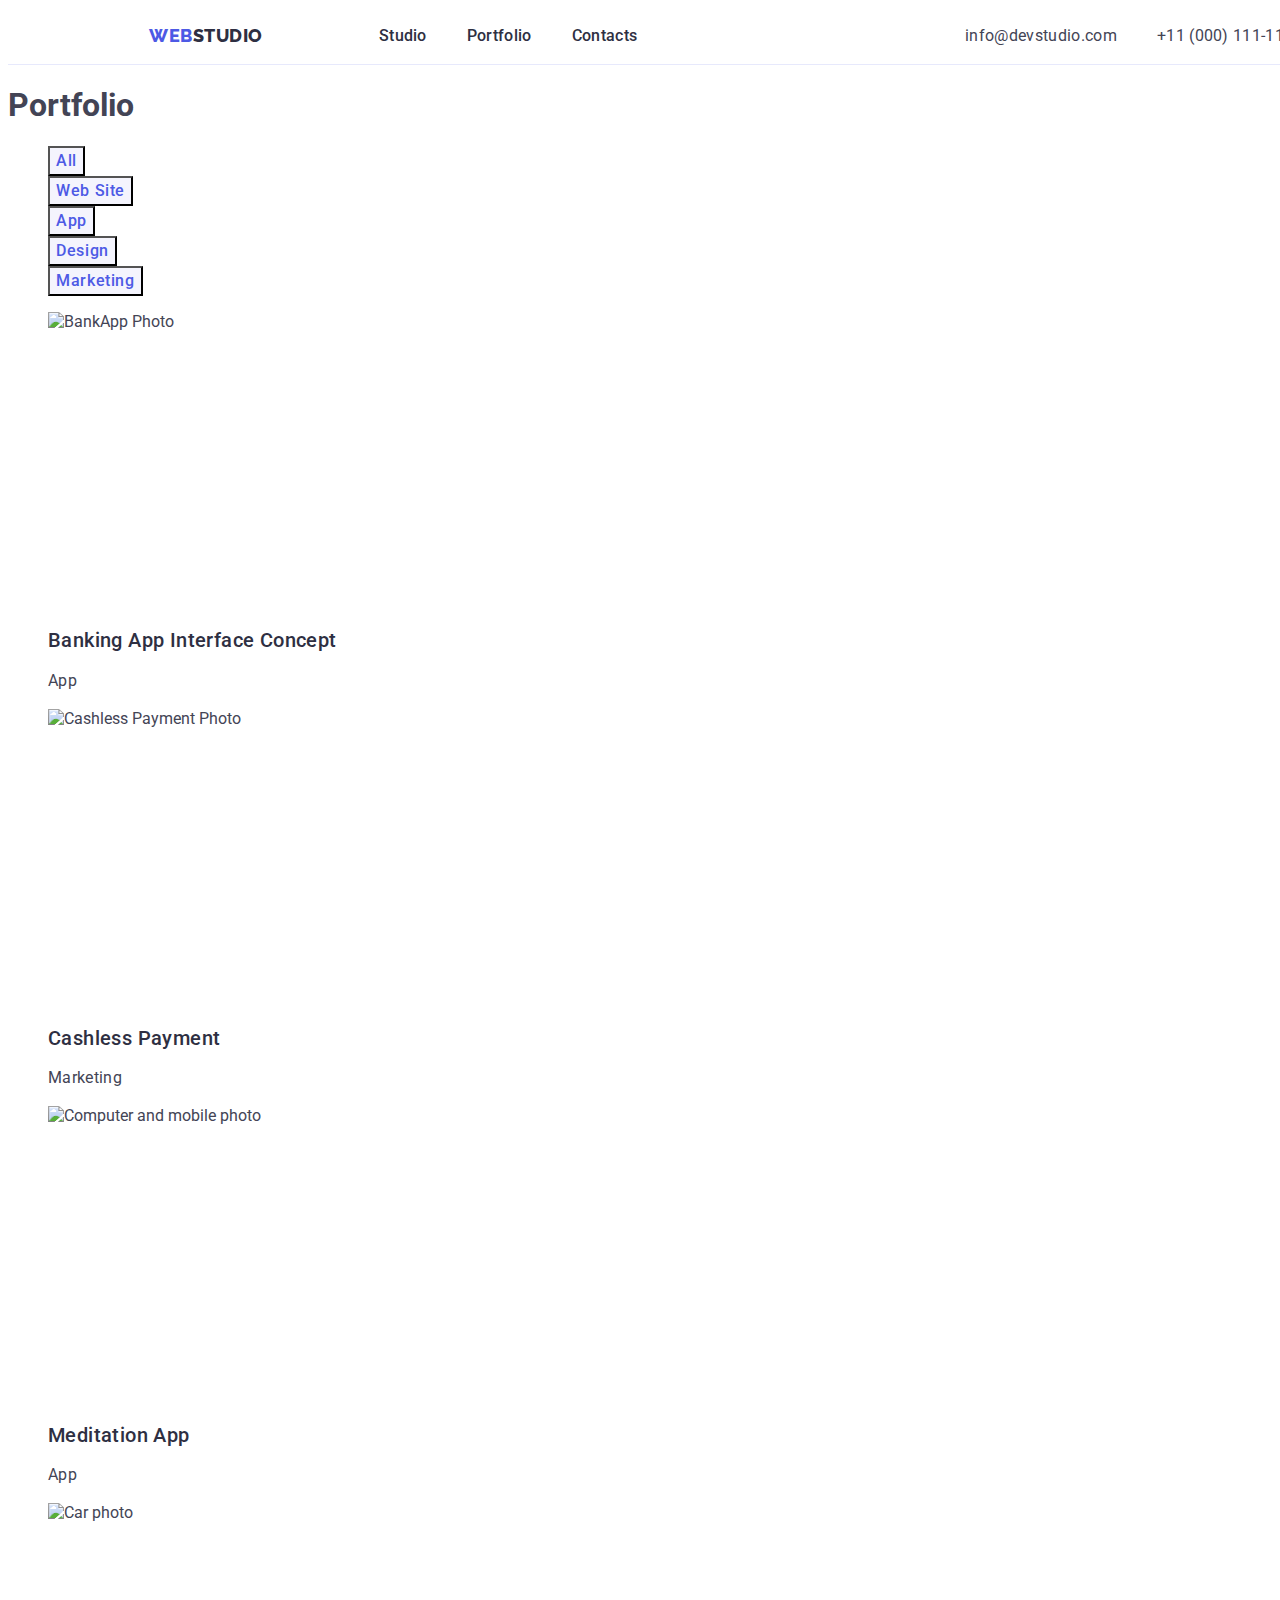
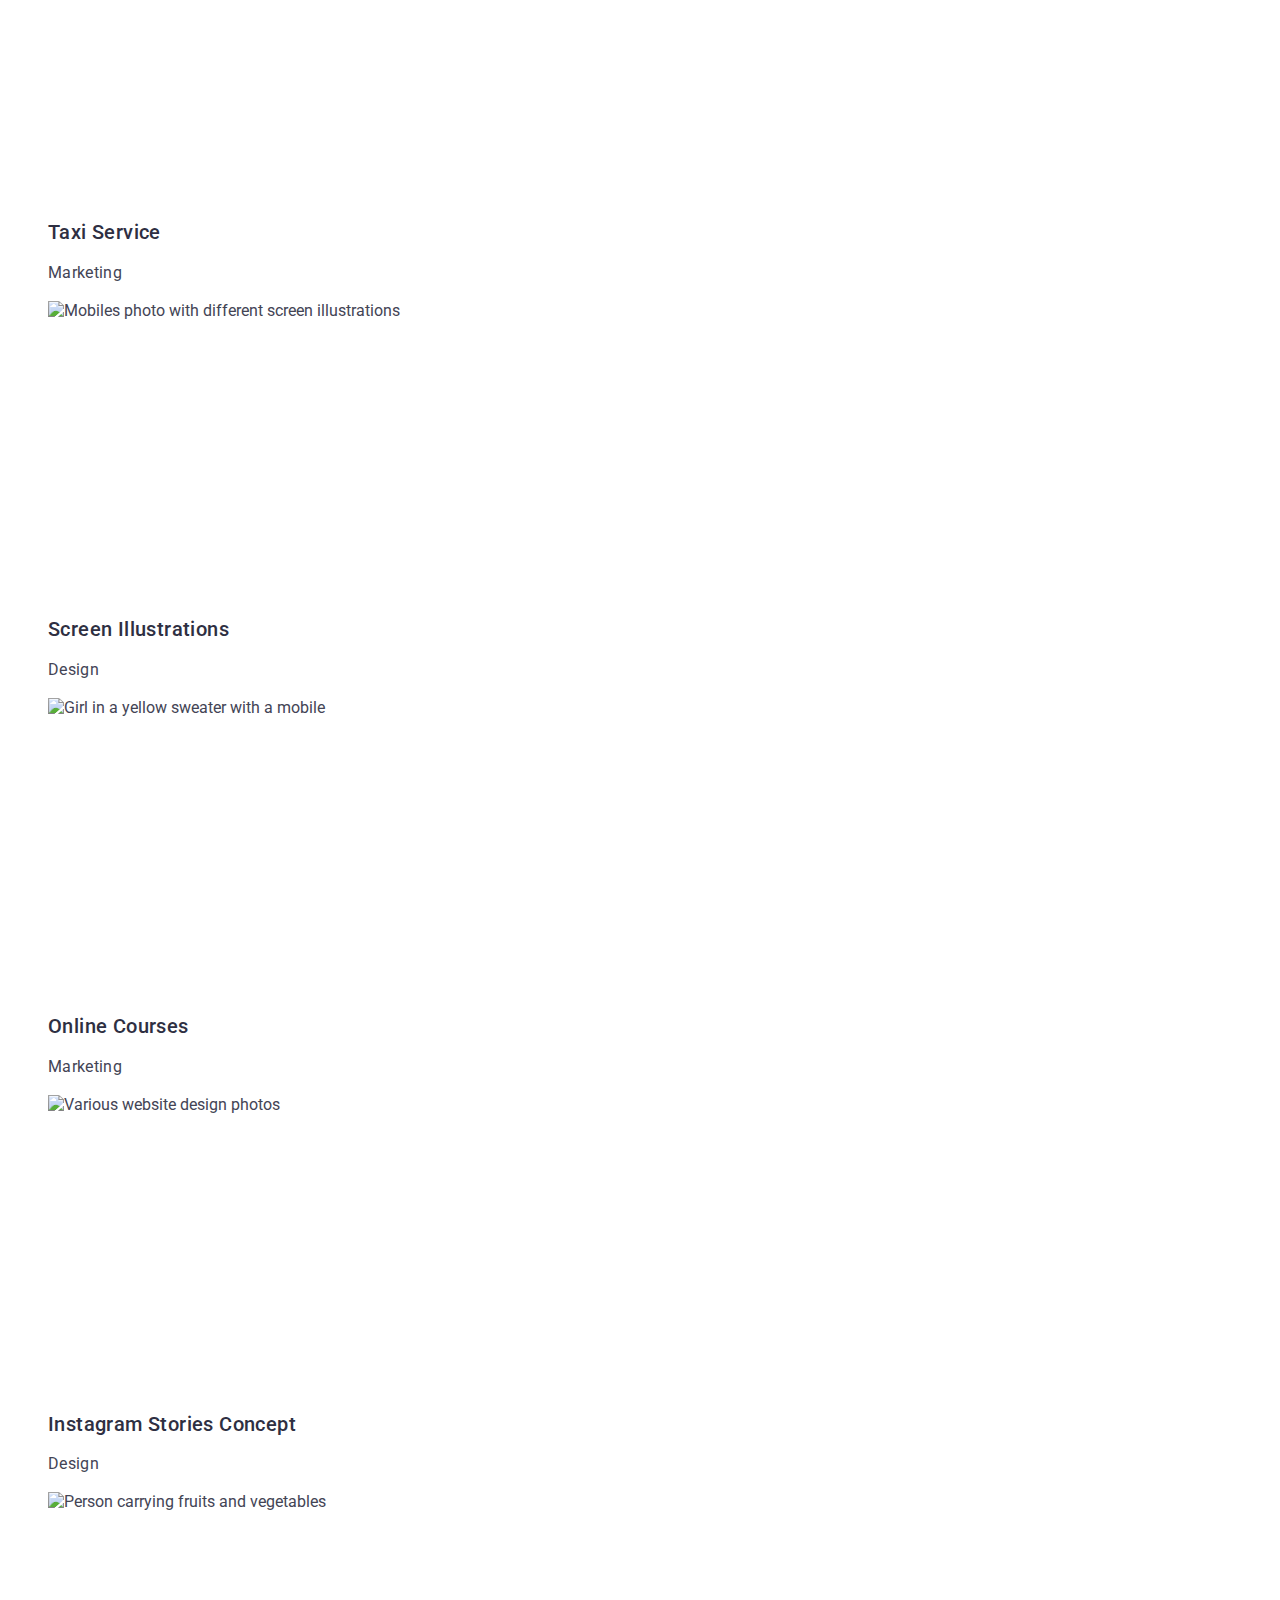
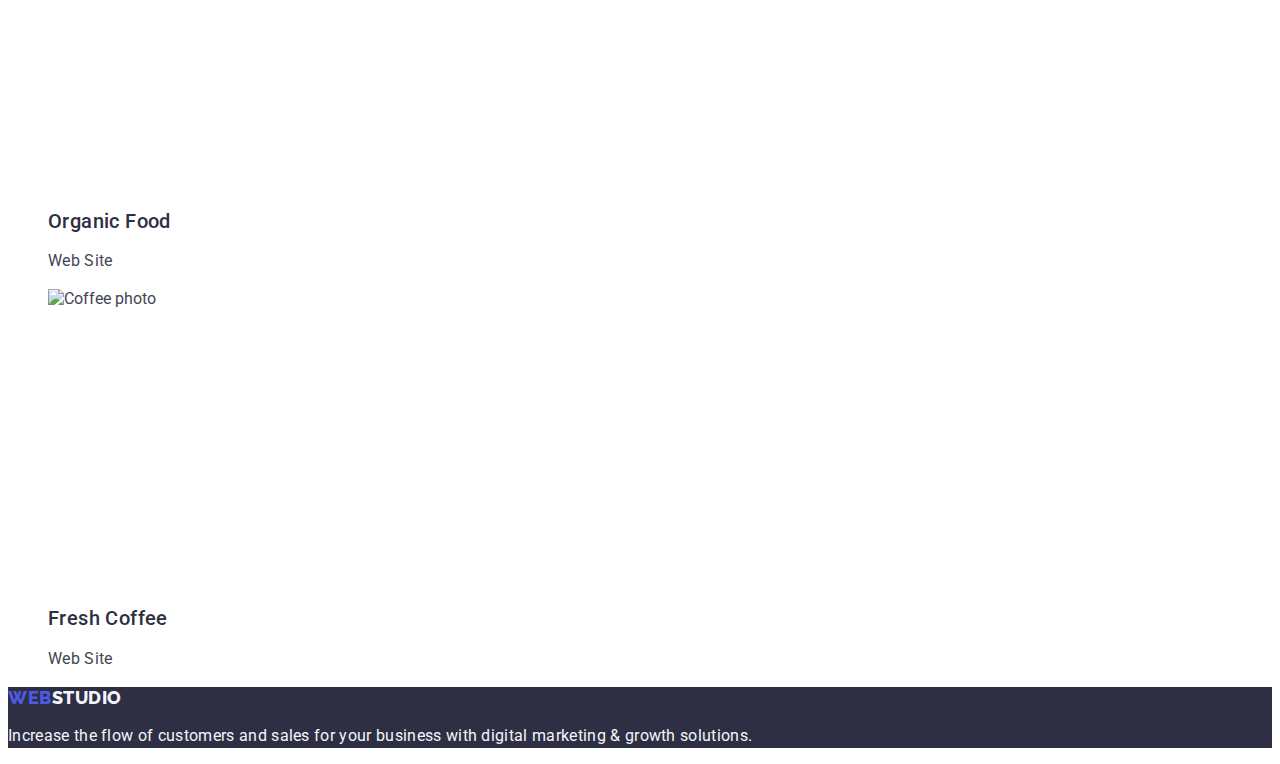
==== portfolio.html @ ab26cf45 "index.html" ====
<!DOCTYPE html>
<html lang="en">
<head>
    <meta charset="UTF-8">
    <meta name="viewport" content="width=device-width, initial-scale=1.0">
    <title>zadaniedomowe2</title>

    <link rel="preconnect" href="https://fonts.googleapis.com">
    <link rel="preconnect" href="https://fonts.gstatic.com" crossorigin>
    <link href="https://fonts.googleapis.com/css2?family=Raleway:wght@800&family=Roboto:wght@400;500;700;900&display=swap"
        rel="stylesheet">

    <link
    rel="stylesheet"
    href="https://cdnjs.cloudflare.com/ajax/libs/modern-normalize/2.0.0/modern-normalize.min.css"
    integrity="sha512-4xo8blKMVCiXpTaLzQSLSw3KFOVPWhm/TRtuPVc4WG6kUgjH6J03IBuG7JZPkcWMxJ5huwaBpOpnwYElP/m6wg=="
    crossorigin="anonymous"
    referrerpolicy="no-referrer"
    />

    <link rel="stylesheet" href="./css/styles.css">
</head>

<body>
    <header class="header">
        <div class="container header-container">
            <nav class="nav-container">
                <a href="./index.html" class="logo link">Web<span class="logo-span">Studio</span></a>
                <ul class="nav-links list">
                    <li><a href="./index.html" class="link">Studio</a></li>
                    <li><a href="./portfolio.html" class="link">Portfolio</a></li>
                    <li><a href="" class="link">Contacts</a></li>
                </ul>
            </nav>
            <address class="address">
                <ul class="address-links list">
                    <li><a href="mailto:info@devstudio.com" class="link">info@devstudio.com</a></li>
                    <li><a href="tel:+110001111111" class="link">+11 (000) 111-11-11</a></li>
                </ul>
            </address>
        </div>
    </header>

    <main>
      <section>
        <h1>Portfolio</h1>
        <ul class="filters-list list">
            <li>
                <button type="button" class="filter-button cursor">All</button>
            </li>
            <li>
                <button type="button" class="filter-button cursor">Web Site</button>
            </li>
            <li>
                <button type="button" class="filter-button cursor">App</button>
            </li>
            <li>
                <button type="button" class="filter-button cursor">Design</button>
            </li>
            <li>
                <button type="button" class="filter-button cursor">Marketing</button>
            </li>
        </ul>
        <ul class="list">
            <li>
                <a class="link">
                <img src="./images/Portfolio1-bankapp.jpg" alt="BankApp Photo" width="360" height="300">
                <h2 class="headerthree">Banking App Interface Concept</h2>
                <p class="description">App</p>
                </a>
            </li>
            <li>
                <a class="link">
                <img src="./images/Portfolio2-cashless.jpg" alt="Cashless Payment Photo" width="360" height="300">
                <h2 class="headerthree">Cashless Payment</h2>
                <p class="description">Marketing</p>
                </a>
            </li>
            <li>
                <a class="link">
                <img src="./images/Portfolio3-meditation.jpg" alt="Computer and mobile photo" width="360" height="300">
                <h2 class="headerthree">Meditation App</h2>
                <p class="description">App</p>
                </a>
            </li>
            <li>
                <a class="link">
                <img src="./images/Portfolio4-taxi.jpg" alt="Car photo" width="360" height="300">
                <h2 class="headerthree">Taxi Service</h2>
                <p class="description">Marketing</p>
                </a>
            </li>
            <li>
                <a class="link">
                <img src="./images/Portfolio5-screen.jpg" alt="Mobiles photo with different screen illustrations" width="360" height="300">
                <h2 class="headerthree">Screen Illustrations</h2>
                <p class="description">Design</p>
                </a>
            </li>
            <li>
                <a class="link">
                <img src="./images/Portfolio6-onlinecourses.jpg" alt="Girl in a yellow sweater with a mobile" width="360" height="300">
                <h2 class="headerthree">Online Courses</h2>
                <p class="description">Marketing</p>
                </a>
            </li>
            <li>
                <a class="link">
                <img src="./images/Portfolio7-instagram.jpg" alt="Various website design photos" width="360" height="300">
                <h2 class="headerthree">Instagram Stories Concept</h2>
                <p class="description">Design</p>
                </a>
            </li>
            <li>
                <a class="link">
                <img src="./images/Portfolio8-organicfood.jpg" alt="Person carrying fruits and vegetables" width="360" height="300">
                <h2 class="headerthree">Organic Food</h2>
                <p class="description">Web Site</p>
                </a>
            </li>
            <li>
                <a class="link">
                <img src="./images/Portfolio9-coffee.jpg" alt="Coffee photo" width="360" height="300">
                <h2 class="headerthree">Fresh Coffee</h2>
                <p class="description">Web Site</p>
                </a>
            </li>
        </ul>
      </section>
    </main>

    <footer class="footer-background">
        <a href="./index.html" class="logo link">Web<span class="logo-spantwo">Studio</span></a>
        <p class="footer-description">Increase the flow of customers and sales for your business with digital marketing & growth solutions.</p>
    </footer>
</body>
</html>
---- css/styles.css ----
:root {
    --primary-brand-color: #4D5AE5;
    --pressed-state-color: #404BBF;
    --dark-color: #2E2F42;
    --success-color: #31D0AA;
    --text-color: #434455;
    --subtle-text-color: #8E8F99;
    --accent-color: #E7E9FC;
    --light-color: #F4F4FD;
    --modal-overlay-color: #2E2F4266;
    --hero-background-color: #2E2F42B2;
    --white-background-color: #FFFFFF;
    --modal-background-color: #FCFCFC;
}

body {
   font-family: "Roboto", sans-serif;
   color: var(--text-color);
   background-color: var(--white-background-color);
}

.nav-links .link {
        color: var(--dark-color);
        font-size: 16px;
        font-weight: 500;
        line-height: 1.5;
        letter-spacing: 0.32px;
        padding: 24px 0;
}

.address-links .link {
    color: var(--text-color);
    font-size: 16px;
    line-height: 1.5;
    letter-spacing: 0.32px;
}

.address-links .link:hover,
.address-links .link:focus,
.address-links .link:active,
.nav-links .link:hover,
.nav-links .link:focus,
.nav-links .link:active {
    color: var(--pressed-state-color)
}

.address {
    font-style: normal;
}

.link {
    text-decoration: none;
}

.list {
    list-style: none;
}

.filter-button {
    background-color: var(--light-color);
        color: var(--primary-brand-color);
        font-family: inherit;
        font-size: 16px;
        font-weight: 500;
        line-height: 1.5;
        letter-spacing: 0.64px;
}

.filter-buttonone {
    background-color: var(--primary-brand-color);
        color: var(--white-background-color);
        font-family: inherit;
        font-size: 16px;
        font-weight: 500;
        line-height: 1.5;
        letter-spacing: 0.64px;
        display: block;
        margin: 0 auto;
        min-width: 169px;
        height: 56px;
        border: none;
        border-radius: 4px;
}

.filter-button:hover,
.filter-button:focus,
.filter-buttonone:hover,
.filter-buttonone:focus {
    background-color: var(--pressed-state-color);
    color: var(--white-background-color);
}

.cursor {
    cursor: pointer;
}

.logo {
    color: var(--primary-brand-color);
    font-family: "Raleway", sans-serif;
    font-size: 18px;
    font-weight: 800;
    line-height: 1.17;
    letter-spacing: 0.54px;
    text-transform: uppercase;
    margin-right: 76px;
}

.logo-span {
    color: var(--dark-color);
}

.logo-spantwo {
    color: var(--light-color)
}

.title-background {
    background-color: var(--dark-color);
    width: 1440px;
    padding: 188px 0;
}

.title {
    color: var(--white-background-color);
    text-align: center;
    font-size: 56px;
    font-weight: 700;
    line-height: 1.07;
    letter-spacing: 1.12px;
    display: block;
    margin: 0 auto;
    max-width: 496px;
    padding-bottom: 48px;
}

.team-background {
    background-color: var(--light-color);
}

.headertwo {
    color: var(--dark-color);
    text-align: center;
    font-size: 36px;
    font-weight: 700;
    line-height: 1.11;
    letter-spacing: 0.72px;
    text-transform: capitalize;
}

.headerthree {
    color: var(--dark-color);
    font-size: 20px;
    font-weight: 500;
    line-height: 1.2;
    letter-spacing: 0.4px;
}

.description {
    font-size: 16px;
    line-height: 1.5;
    letter-spacing: 0.32px;
}

.card-background {
    background-color: var(--white-background-color);
}

.footer-description {
    color: var(--light-color);
    font-size: 16px;
    line-height: 1.5;
    letter-spacing: 0.32px;
}

.footer-background {
    background-color: var(--dark-color);
}

.header {
    width: 1440px;
    border-bottom: 1px solid var(--accent-color);
}

.container {
    display: flex;
}

.header-container {
        width: 1158px;
        margin: 0 auto;
        padding: 0 15px;
        justify-content: space-between;
}

.nav-container {
    display: flex;
    align-items: center;
}

.nav-links,
.address-links {
    display: flex;
    gap: 40px;
}

img {
    display: block;
}
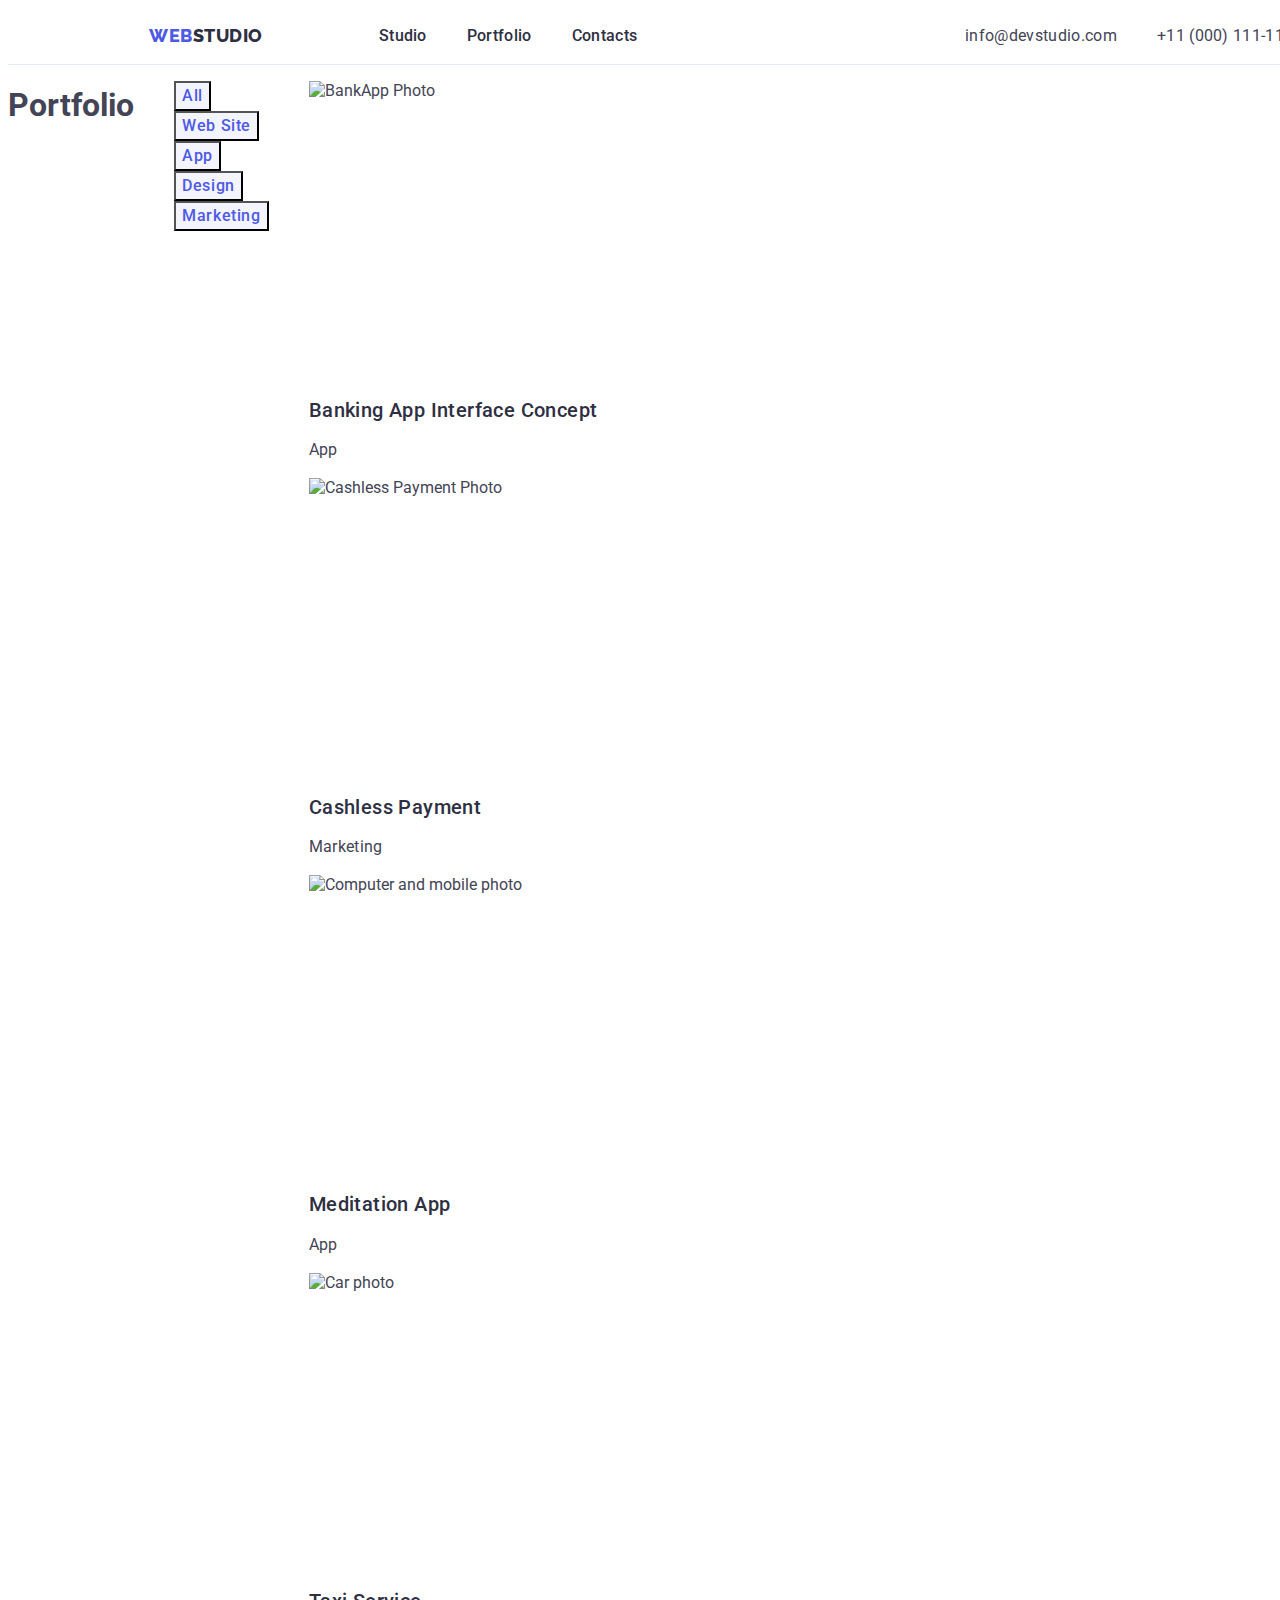
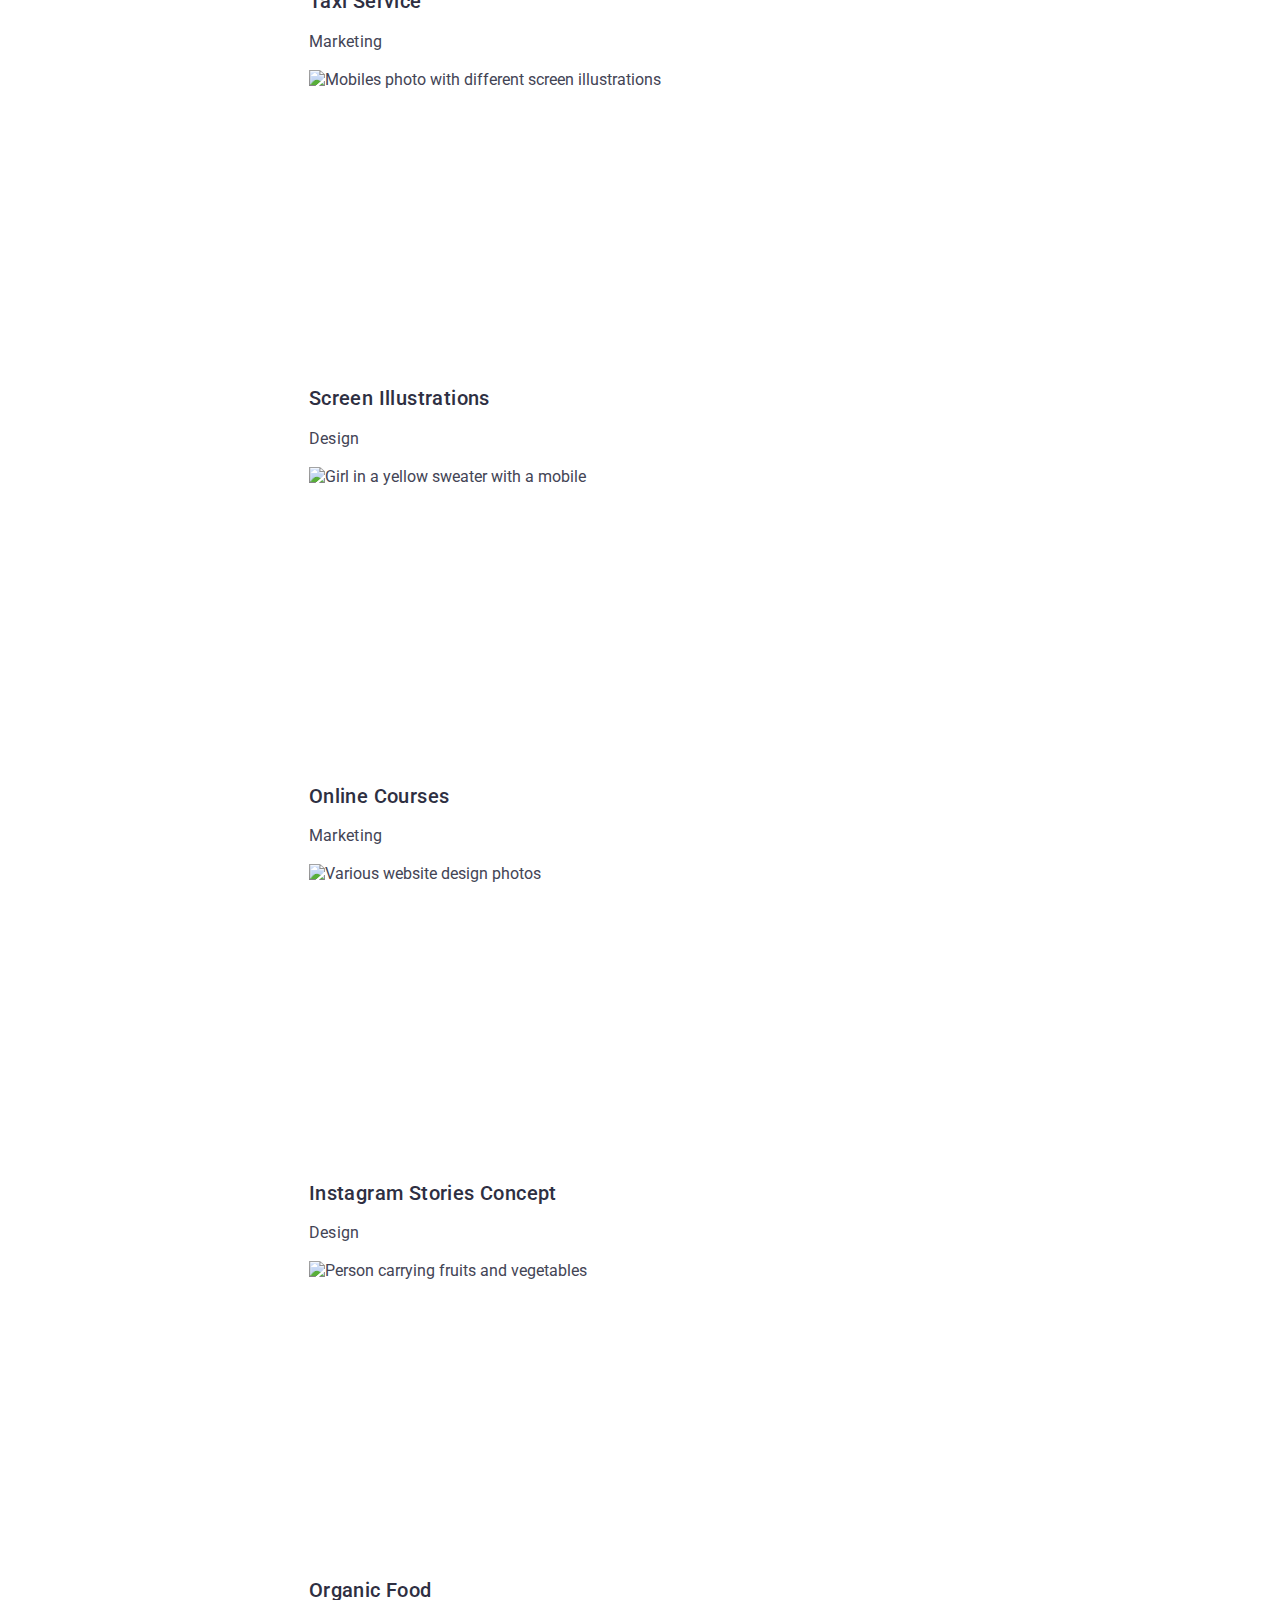
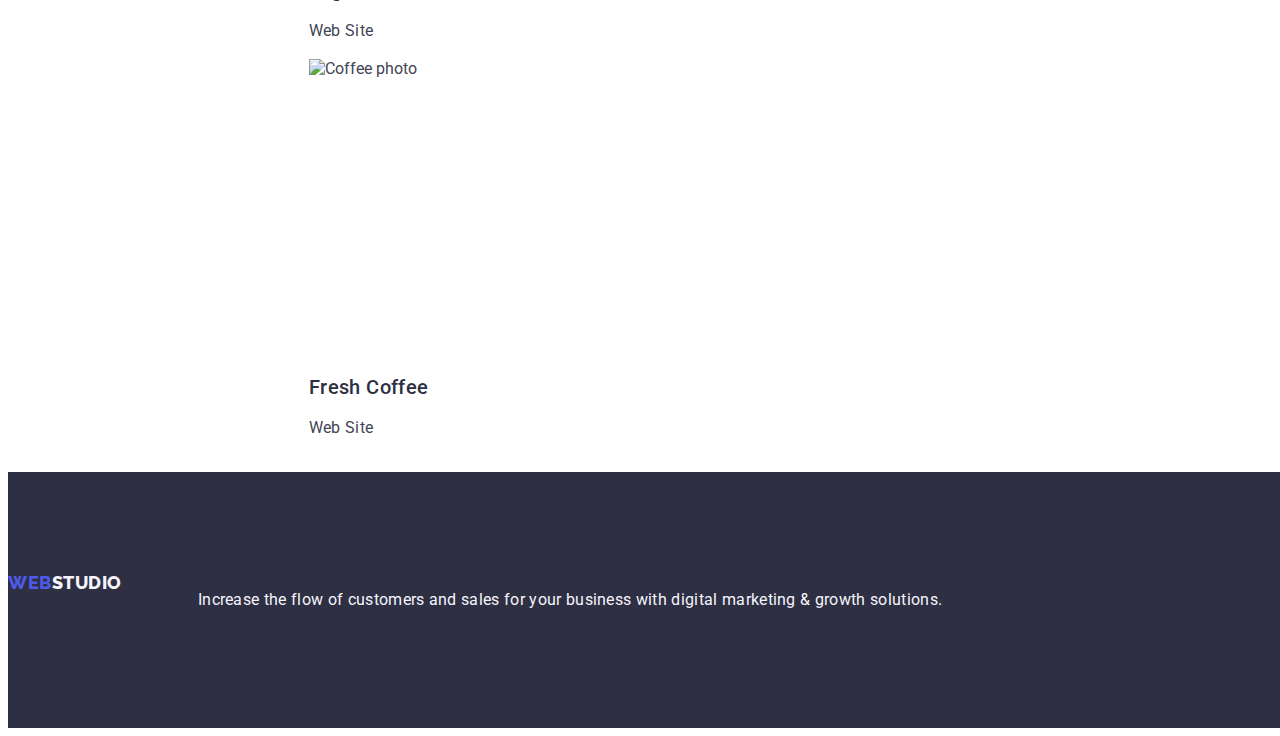
==== commit 522702b7: "index.html" ====
--- a/portfolio.html
+++ b/portfolio.html
@@ -41,8 +41,9 @@
         </div>
     </header>
 
-    <main>
+    <main class="main">
       <section>
+        <div class="container">
         <h1>Portfolio</h1>
         <ul class="filters-list list">
             <li>
@@ -126,12 +127,15 @@
                 </a>
             </li>
         </ul>
+        </div>
       </section>
     </main>
 
     <footer class="footer-background">
+        <div class="container">
         <a href="./index.html" class="logo link">Web<span class="logo-spantwo">Studio</span></a>
         <p class="footer-description">Increase the flow of customers and sales for your business with digital marketing & growth solutions.</p>
+        </div>
     </footer>
 </body>
 </html>--- a/css/styles.css
+++ b/css/styles.css
@@ -173,6 +173,8 @@
 
 .footer-background {
     background-color: var(--dark-color);
+    width: 1440px;
+    padding: 100px 0;
 }
 
 .header {
@@ -185,10 +187,10 @@
 }
 
 .header-container {
-        width: 1158px;
-        margin: 0 auto;
-        padding: 0 15px;
-        justify-content: space-between;
+    width: 1158px;
+    margin: 0 auto;
+    padding: 0 15px;
+    justify-content: space-between;
 }
 
 .nav-container {
@@ -202,6 +204,42 @@
     gap: 40px;
 }
 
+.sectionone-container {
+    flex-direction: column;
+}
+
 img {
     display: block;
+}
+
+.visually-hidden:not(:focus):not(:active) {
+    clip: rect(0 0 0 0);
+    clip-path: inset(100%);
+    height: 1px;
+    overflow: hidden;
+    position: absolute;
+    white-space: nowrap;
+    width: 1px;
+}
+
+.sectiontwo {
+    padding: 120px 0;
+}
+
+.sectiontwo-container {
+    width: 1158px;
+    margin: 0 auto;
+}
+
+.list-sectiontwo {
+    display: flex;
+    gap: 24px;
+}
+
+.headerthree-sectiontwo {
+    width: calc((100% - 72px) / 4)
+}
+
+.main {
+        width: 1440px;
 }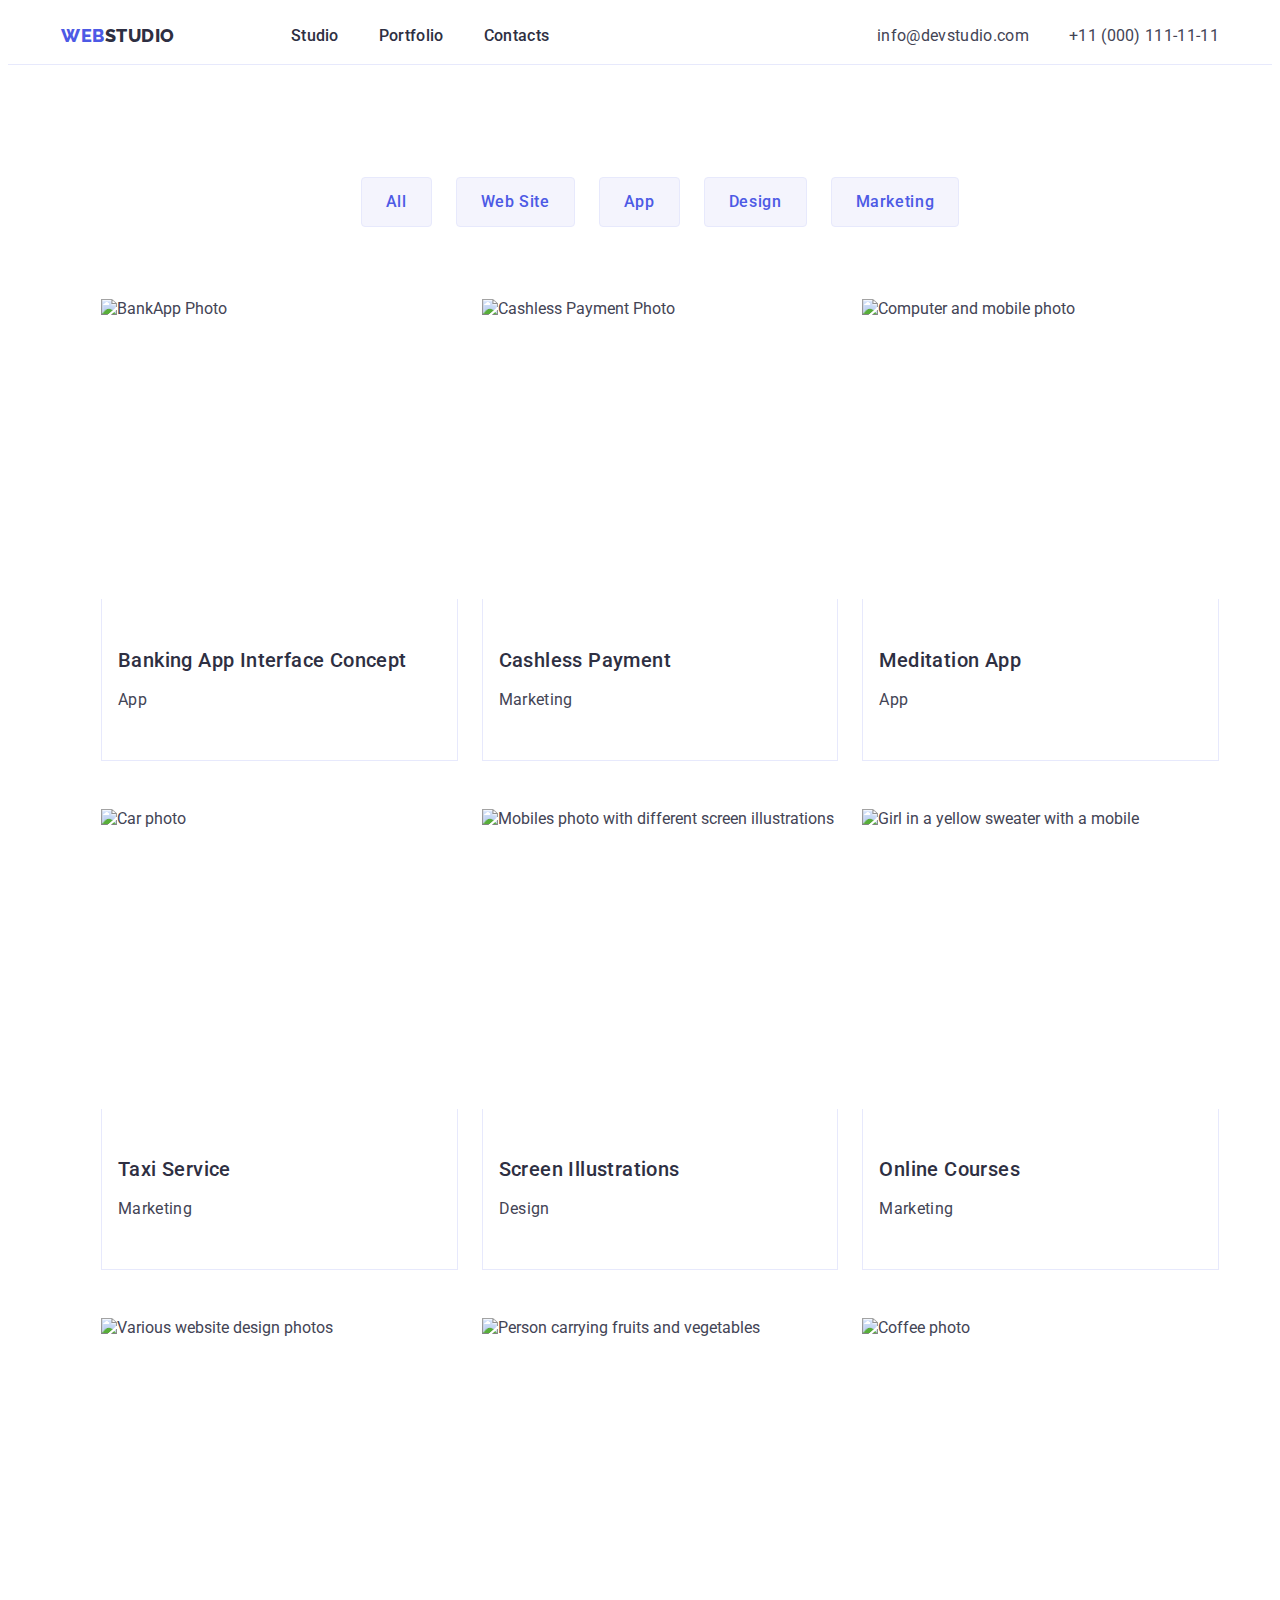
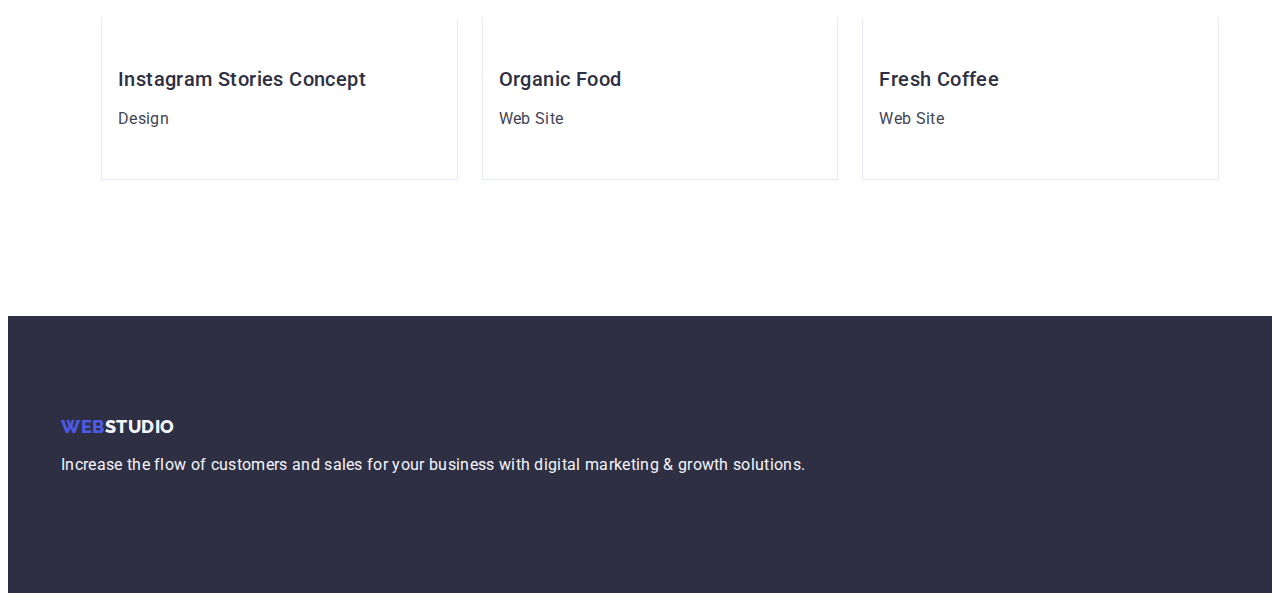
==== commit f312f5e1: "index.html" ====
--- a/portfolio.html
+++ b/portfolio.html
@@ -41,10 +41,10 @@
         </div>
     </header>
 
-    <main class="main">
-      <section>
+    <main>
+      <section class="portfolio">
         <div class="container">
-        <h1>Portfolio</h1>
+        <h1 class="visually-hidden">Portfolio</h1>
         <ul class="filters-list list">
             <li>
                 <button type="button" class="filter-button cursor">All</button>
@@ -62,68 +62,86 @@
                 <button type="button" class="filter-button cursor">Marketing</button>
             </li>
         </ul>
-        <ul class="list">
-            <li>
+        <ul class="list list-portfolio">
+            <li class="li-portfolio">
                 <a class="link">
                 <img src="./images/Portfolio1-bankapp.jpg" alt="BankApp Photo" width="360" height="300">
-                <h2 class="headerthree">Banking App Interface Concept</h2>
-                <p class="description">App</p>
+                <div class="div-portfolio">
+                    <h2 class="headerthree">Banking App Interface Concept</h2>
+                    <p class="description">App</p>
+                </div>
                 </a>
             </li>
-            <li>
+            <li class="li-portfolio">
                 <a class="link">
                 <img src="./images/Portfolio2-cashless.jpg" alt="Cashless Payment Photo" width="360" height="300">
-                <h2 class="headerthree">Cashless Payment</h2>
-                <p class="description">Marketing</p>
+                <div class="div-portfolio">
+                    <h2 class="headerthree">Cashless Payment</h2>
+                    <p class="description">Marketing</p>
+                </div>
                 </a>
             </li>
-            <li>
+            <li class="li-portfolio">
                 <a class="link">
                 <img src="./images/Portfolio3-meditation.jpg" alt="Computer and mobile photo" width="360" height="300">
-                <h2 class="headerthree">Meditation App</h2>
-                <p class="description">App</p>
+                <div class="div-portfolio">
+                    <h2 class="headerthree">Meditation App</h2>
+                    <p class="description">App</p>
+                </div>
                 </a>
             </li>
-            <li>
+            <li class="li-portfolio">
                 <a class="link">
                 <img src="./images/Portfolio4-taxi.jpg" alt="Car photo" width="360" height="300">
-                <h2 class="headerthree">Taxi Service</h2>
-                <p class="description">Marketing</p>
+                <div class="div-portfolio">
+                    <h2 class="headerthree">Taxi Service</h2>
+                    <p class="description">Marketing</p>
+                </div>
                 </a>
             </li>
-            <li>
+            <li class="li-portfolio">
                 <a class="link">
                 <img src="./images/Portfolio5-screen.jpg" alt="Mobiles photo with different screen illustrations" width="360" height="300">
-                <h2 class="headerthree">Screen Illustrations</h2>
-                <p class="description">Design</p>
+                <div class="div-portfolio">
+                    <h2 class="headerthree">Screen Illustrations</h2>
+                    <p class="description">Design</p>
+                </div>
                 </a>
             </li>
-            <li>
+            <li class="li-portfolio">
                 <a class="link">
                 <img src="./images/Portfolio6-onlinecourses.jpg" alt="Girl in a yellow sweater with a mobile" width="360" height="300">
-                <h2 class="headerthree">Online Courses</h2>
-                <p class="description">Marketing</p>
+                <div class="div-portfolio">
+                    <h2 class="headerthree">Online Courses</h2>
+                    <p class="description">Marketing</p>
+                </div>
                 </a>
             </li>
-            <li>
+            <li class="li-portfolio">
                 <a class="link">
                 <img src="./images/Portfolio7-instagram.jpg" alt="Various website design photos" width="360" height="300">
-                <h2 class="headerthree">Instagram Stories Concept</h2>
-                <p class="description">Design</p>
+                <div class="div-portfolio">
+                    <h2 class="headerthree">Instagram Stories Concept</h2>
+                    <p class="description">Design</p>
+                </div>
                 </a>
             </li>
-            <li>
+            <li class="li-portfolio">
                 <a class="link">
                 <img src="./images/Portfolio8-organicfood.jpg" alt="Person carrying fruits and vegetables" width="360" height="300">
-                <h2 class="headerthree">Organic Food</h2>
-                <p class="description">Web Site</p>
+                <div class="div-portfolio">
+                    <h2 class="headerthree">Organic Food</h2>
+                    <p class="description">Web Site</p>
+                </div>
                 </a>
             </li>
-            <li>
+            <li class="li-portfolio">
                 <a class="link">
                 <img src="./images/Portfolio9-coffee.jpg" alt="Coffee photo" width="360" height="300">
-                <h2 class="headerthree">Fresh Coffee</h2>
-                <p class="description">Web Site</p>
+                <div class="div-portfolio">
+                    <h2 class="headerthree">Fresh Coffee</h2>
+                    <p class="description">Web Site</p>
+                </div>
                 </a>
             </li>
         </ul>
--- a/css/styles.css
+++ b/css/styles.css
@@ -14,18 +14,18 @@
 }
 
 body {
-   font-family: "Roboto", sans-serif;
-   color: var(--text-color);
-   background-color: var(--white-background-color);
+    font-family: "Roboto", sans-serif;
+    color: var(--text-color);
+    background-color: var(--white-background-color);
 }
 
 .nav-links .link {
-        color: var(--dark-color);
-        font-size: 16px;
-        font-weight: 500;
-        line-height: 1.5;
-        letter-spacing: 0.32px;
-        padding: 24px 0;
+    color: var(--dark-color);
+    font-size: 16px;
+    font-weight: 500;
+    line-height: 1.5;
+    letter-spacing: 0.32px;
+    padding: 24px 0;
 }
 
 .address-links .link {
@@ -58,28 +58,31 @@
 
 .filter-button {
     background-color: var(--light-color);
-        color: var(--primary-brand-color);
-        font-family: inherit;
-        font-size: 16px;
-        font-weight: 500;
-        line-height: 1.5;
-        letter-spacing: 0.64px;
+    color: var(--primary-brand-color);
+    font-family: inherit;
+    font-size: 16px;
+    font-weight: 500;
+    line-height: 1.5;
+    letter-spacing: 0.64px;
+    padding: 12px 24px;
+    border: 1px solid var(--accent-color);
+    border-radius: 4px;
 }
 
 .filter-buttonone {
     background-color: var(--primary-brand-color);
-        color: var(--white-background-color);
-        font-family: inherit;
-        font-size: 16px;
-        font-weight: 500;
-        line-height: 1.5;
-        letter-spacing: 0.64px;
-        display: block;
-        margin: 0 auto;
-        min-width: 169px;
-        height: 56px;
-        border: none;
-        border-radius: 4px;
+    color: var(--white-background-color);
+    font-family: inherit;
+    font-size: 16px;
+    font-weight: 500;
+    line-height: 1.5;
+    letter-spacing: 0.64px;
+    display: block;
+    margin: 0 auto;
+    min-width: 169px;
+    height: 56px;
+    border: none;
+    border-radius: 4px;
 }
 
 .filter-button:hover,
@@ -88,6 +91,7 @@
 .filter-buttonone:focus {
     background-color: var(--pressed-state-color);
     color: var(--white-background-color);
+    border: 1px solid transparent;
 }
 
 .cursor {
@@ -115,7 +119,6 @@
 
 .title-background {
     background-color: var(--dark-color);
-    width: 1440px;
     padding: 188px 0;
 }
 
@@ -144,6 +147,7 @@
     line-height: 1.11;
     letter-spacing: 0.72px;
     text-transform: capitalize;
+    margin-bottom: 72px
 }
 
 .headerthree {
@@ -152,6 +156,7 @@
     font-weight: 500;
     line-height: 1.2;
     letter-spacing: 0.4px;
+    margin-bottom: 8px;
 }
 
 .description {
@@ -162,6 +167,8 @@
 
 .card-background {
     background-color: var(--white-background-color);
+    flex-basis: calc((100% - 72px) / 4);
+    border-radius: 0px 0px 4px 4px;
 }
 
 .footer-description {
@@ -173,23 +180,23 @@
 
 .footer-background {
     background-color: var(--dark-color);
-    width: 1440px;
     padding: 100px 0;
 }
 
+/* 3 */
+
 .header {
-    width: 1440px;
     border-bottom: 1px solid var(--accent-color);
 }
 
 .container {
-    display: flex;
-}
-
-.header-container {
     width: 1158px;
     margin: 0 auto;
     padding: 0 15px;
+}
+
+.header-container {
+    display: flex;
     justify-content: space-between;
 }
 
@@ -204,42 +211,85 @@
     gap: 40px;
 }
 
-.sectionone-container {
-    flex-direction: column;
-}
-
 img {
     display: block;
 }
 
 .visually-hidden:not(:focus):not(:active) {
+    position: absolute;
+    width: 1px;
+    height: 1px;
+    margin: -1px;
+    border: 0;
+    padding: 0;
+    white-space: nowrap;
+    clip-path: inset(100%);
     clip: rect(0 0 0 0);
-    clip-path: inset(100%);
-    height: 1px;
     overflow: hidden;
-    position: absolute;
-    white-space: nowrap;
-    width: 1px;
-}
-
-.sectiontwo {
+}
+
+/* main */
+
+.sectiontwo,
+.sectionthree,
+.sectionfour {
     padding: 120px 0;
 }
 
-.sectiontwo-container {
-    width: 1158px;
-    margin: 0 auto;
-}
-
-.list-sectiontwo {
+.list-sectiontwo,
+.list-sectionthree,
+.list-sectionfour {
     display: flex;
     gap: 24px;
 }
 
-.headerthree-sectiontwo {
-    width: calc((100% - 72px) / 4)
-}
-
-.main {
-        width: 1440px;
-}+.li-sectiontwo {
+    flex-basis: calc((100% - 72px) / 4);
+}
+
+.li-sectrionthree {
+    flex-basis: calc((100% - 3 * 16px) / 3);
+}
+
+.worker {
+    padding: 32px 0;
+}
+
+.worker-headerthree {
+    text-align: center;
+    margin-bottom: 8px;
+}
+
+.worker-description {
+    text-align: center;
+}
+
+/* portfolio */
+
+.portfolio {
+    padding: 96px 0 120px;
+}
+
+.filters-list {
+    display: flex;
+    justify-content: center;
+    gap: 24px;
+    margin-bottom: 72px;
+}
+
+.list-portfolio {
+    display: flex;
+    flex-wrap: wrap;
+    column-gap: 24px;
+    row-gap: 48px;
+}
+
+.li-portfolio {
+    width: calc((100% - 48px) / 3);
+}
+
+.div-portfolio {
+    padding: 32px 16px;
+    border: 1px solid var(--accent-color);
+    border-top: none;
+}
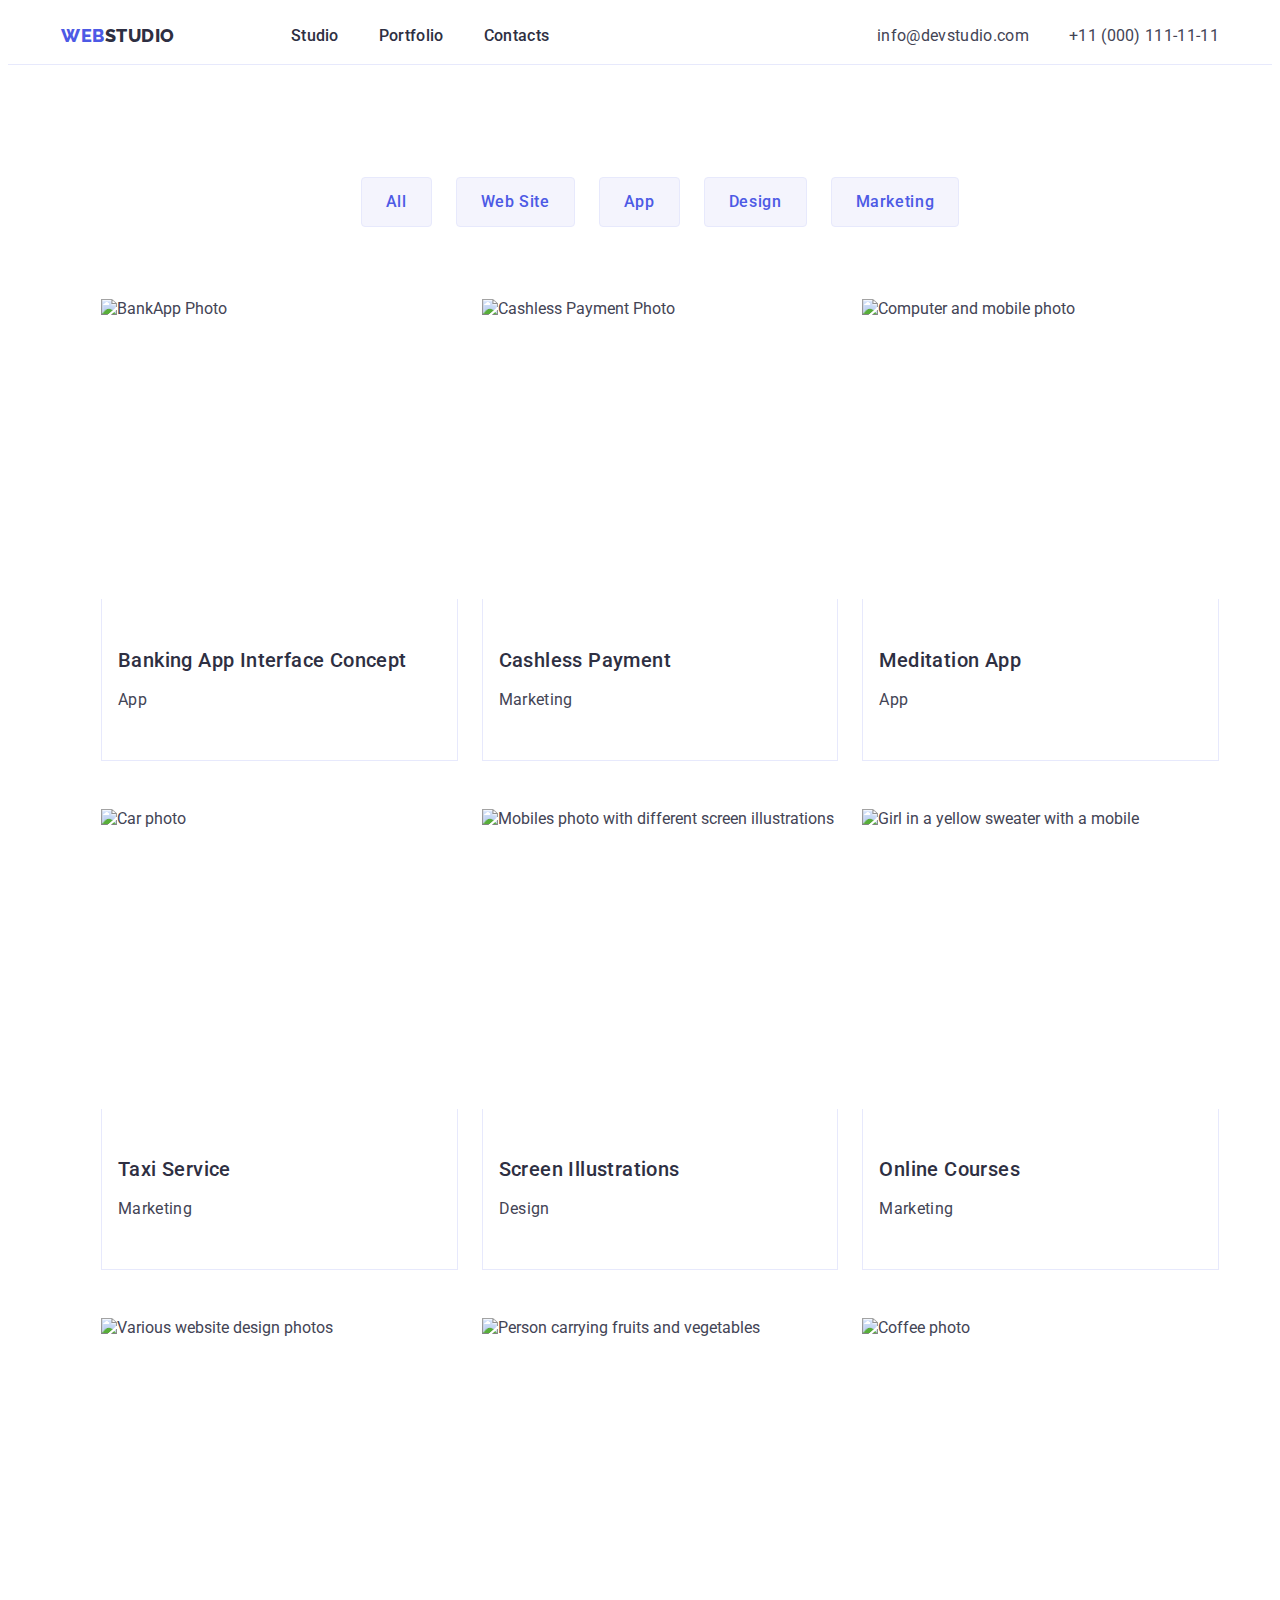
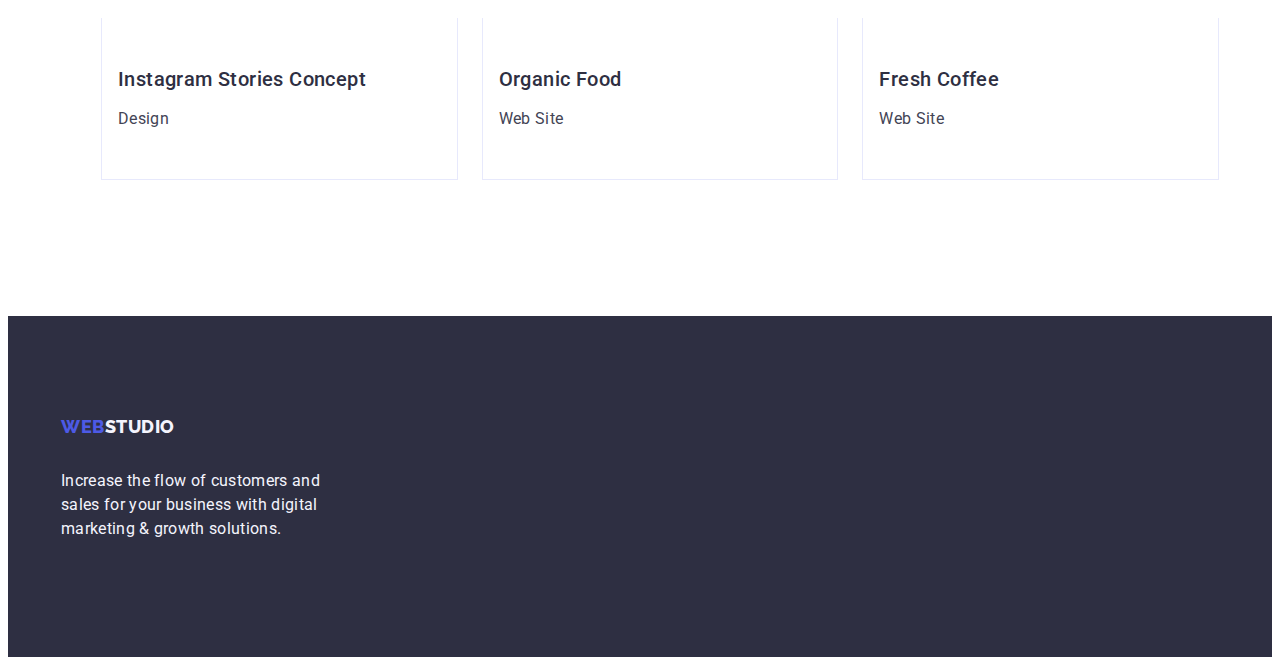
==== commit 54dbed76: "index.html" ====
--- a/portfolio.html
+++ b/portfolio.html
@@ -151,7 +151,7 @@
 
     <footer class="footer-background">
         <div class="container">
-        <a href="./index.html" class="logo link">Web<span class="logo-spantwo">Studio</span></a>
+        <a href="./index.html" class="logo link footer-style">Web<span class="logo-spantwo">Studio</span></a>
         <p class="footer-description">Increase the flow of customers and sales for your business with digital marketing & growth solutions.</p>
         </div>
     </footer>
--- a/css/styles.css
+++ b/css/styles.css
@@ -176,6 +176,7 @@
     font-size: 16px;
     line-height: 1.5;
     letter-spacing: 0.32px;
+    width: 264px;
 }
 
 .footer-background {
@@ -293,3 +294,8 @@
     border: 1px solid var(--accent-color);
     border-top: none;
 }
+
+.footer-style {
+    display: inline-block;
+    margin-bottom: 16px;
+}